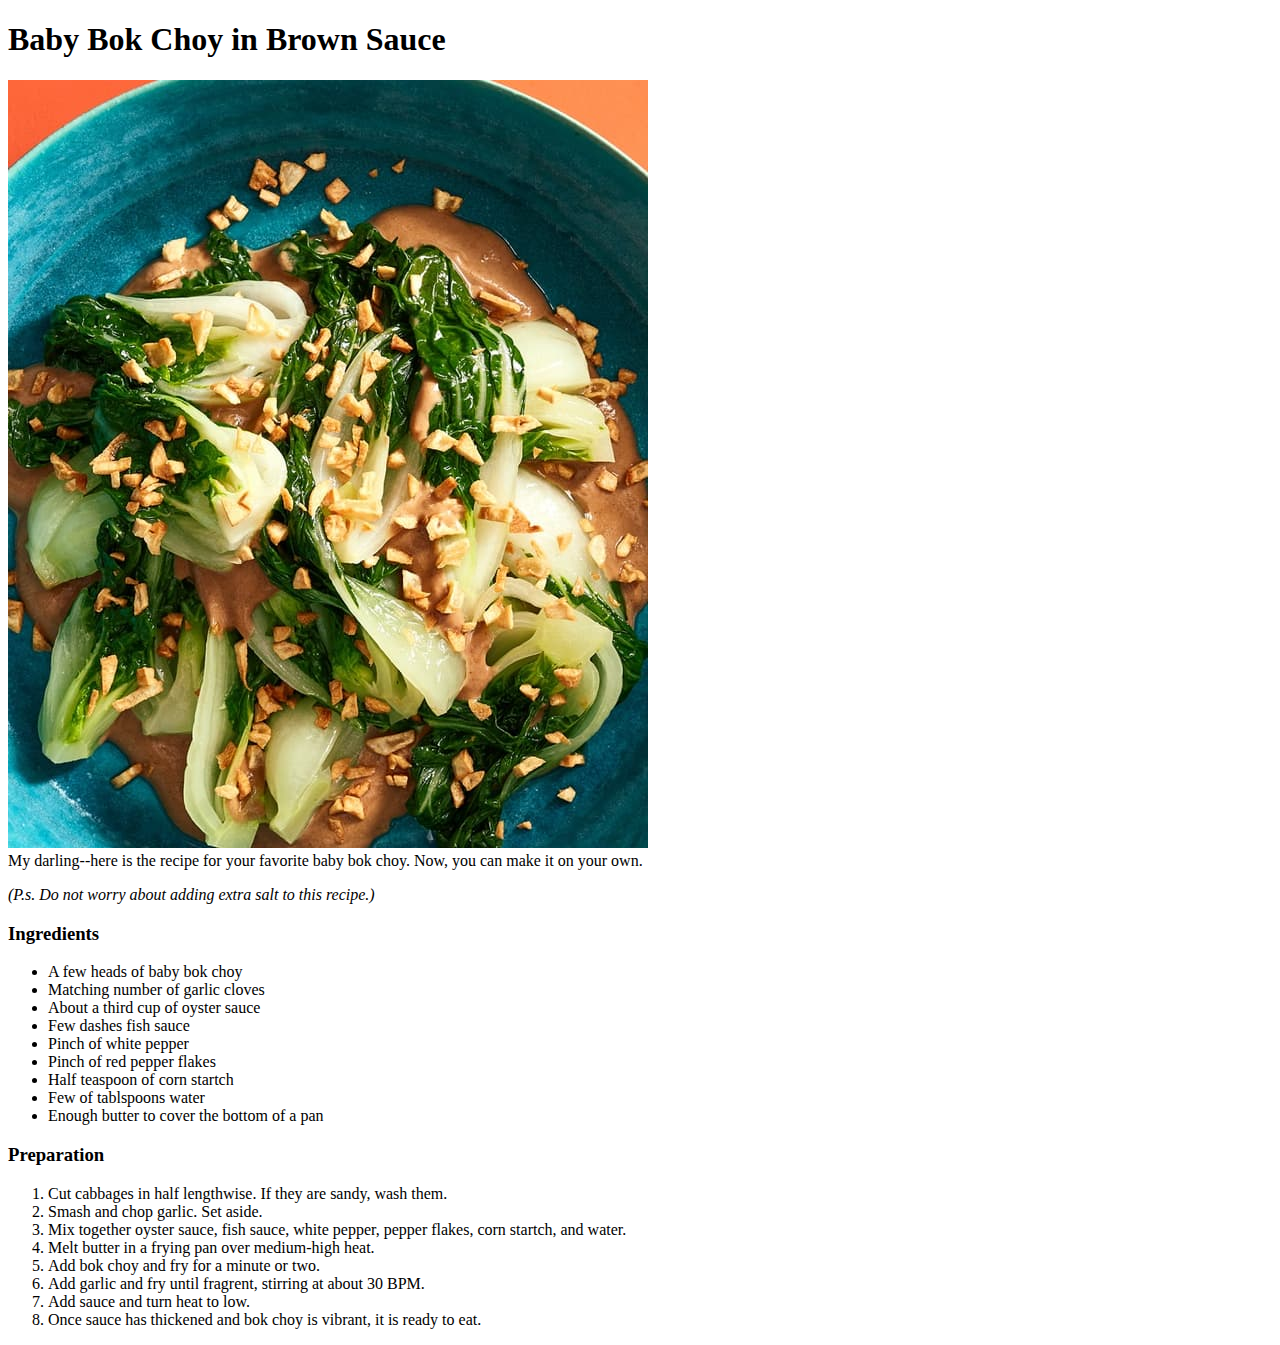
==== recipes/bokchoy.html @ 59cafb26 "Add recipe webpages" ====
<!DOCTYPE html>
<html lang="en">
<head>
    <meta charset="UTF-8">
    <meta http-equiv="X-UA-Compatible" content="IE=edge">
    <meta name="viewport" content="width=device-width, initial-scale=1.0">
    <title>Bok Choy</title>
</head>
<body>
    <h1>Baby Bok Choy in Brown Sauce</h1>

        <img src="../img/bokchoy.jpeg" alt="Baby bok choy in brown sauce with garlic">
    
    <div>
        My darling--here is the recipe for your favorite baby bok choy.
        Now, you can make it on your own.
        <p><em>(P.s. Do not worry about adding extra salt to this recipe.)</em></p>
    </div>        
    
    <h3>Ingredients</h3>
    <ul>
        <li>A few heads of baby bok choy</li>
        <li>Matching number of garlic cloves</li>
        <li>About a third cup of oyster sauce</li>
        <li>Few dashes fish sauce</li>
        <li>Pinch of white pepper</li>
        <li>Pinch of red pepper flakes</li>
        <li>Half teaspoon of corn startch</li>
        <li>Few of tablspoons water</li>
        <li>Enough butter to cover the bottom of a pan</li>
    
    </ul>
    <h3>Preparation</h3>
    <ol>
        <li>Cut cabbages in half lengthwise. If they are sandy, wash them.</li>
        <li>Smash and chop garlic. Set aside.</li>
        <li>Mix together oyster sauce, fish sauce, white pepper, pepper flakes, corn startch, and water.</li>
        <li>Melt butter in a frying pan over medium-high heat.</li>
        <li>Add bok choy and fry for a minute or two.</li>
        <li>Add garlic and fry until fragrent, stirring at about 30 BPM.</li>
        <li>Add sauce and turn heat to low.</li>
        <li>Once sauce has thickened and bok choy is vibrant, it is ready to eat.</li>
    </ol>
</body>
</html>
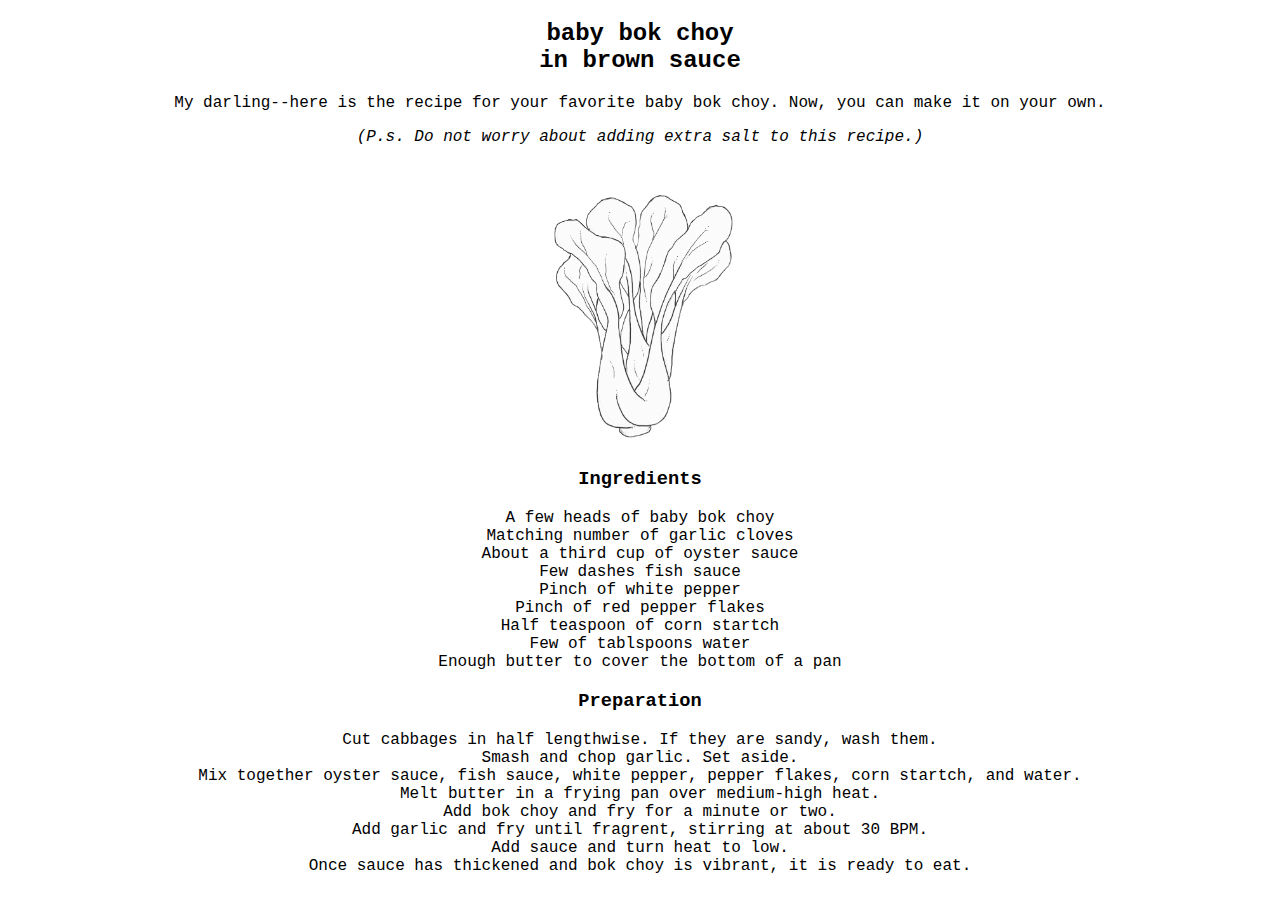
==== commit 650eef97: "Add CSS to bok choy page" ====
--- a/recipes/bokchoy.html
+++ b/recipes/bokchoy.html
@@ -4,21 +4,23 @@
     <meta charset="UTF-8">
     <meta http-equiv="X-UA-Compatible" content="IE=edge">
     <meta name="viewport" content="width=device-width, initial-scale=1.0">
-    <title>Bok Choy</title>
+    <link rel="stylesheet" href="../styles.css">
+    <title>bok choy</title>
 </head>
-<body>
-    <h1>Baby Bok Choy in Brown Sauce</h1>
-
-        <img src="../img/bokchoy.jpeg" alt="Baby bok choy in brown sauce with garlic">
+<body class="page">
+    <h2>baby bok choy<div>
+        in brown sauce</div></h2>
     
     <div>
         My darling--here is the recipe for your favorite baby bok choy.
         Now, you can make it on your own.
         <p><em>(P.s. Do not worry about adding extra salt to this recipe.)</em></p>
     </div>        
+
+    <img id="bokchoy" src="../img/bokchoydrawing2.png" alt="Baby bok choy in brown sauce with garlic">
     
     <h3>Ingredients</h3>
-    <ul>
+
         <li>A few heads of baby bok choy</li>
         <li>Matching number of garlic cloves</li>
         <li>About a third cup of oyster sauce</li>
@@ -29,9 +31,9 @@
         <li>Few of tablspoons water</li>
         <li>Enough butter to cover the bottom of a pan</li>
     
-    </ul>
+    
     <h3>Preparation</h3>
-    <ol>
+    
         <li>Cut cabbages in half lengthwise. If they are sandy, wash them.</li>
         <li>Smash and chop garlic. Set aside.</li>
         <li>Mix together oyster sauce, fish sauce, white pepper, pepper flakes, corn startch, and water.</li>
@@ -40,6 +42,6 @@
         <li>Add garlic and fry until fragrent, stirring at about 30 BPM.</li>
         <li>Add sauce and turn heat to low.</li>
         <li>Once sauce has thickened and bok choy is vibrant, it is ready to eat.</li>
-    </ol>
+    
 </body>
 </html>--- a/styles.css
+++ b/styles.css
@@ -0,0 +1,37 @@
+body,
+.index {
+    text-align: center;
+    font-family: 'Courier New', Courier, monospace;
+}
+
+h1,
+.index {
+    font-weight: lighter;
+    font-size: 64px;
+    padding: 50px
+}
+
+body,
+.page {
+    text-align: center;
+    font-family: 'Courier New', Courier, monospace;
+}
+
+
+.link {
+    font-size: 24px;
+}
+
+#mushroom {
+    padding: 25px;
+    height: auto;
+    width: 200px;
+    opacity: .8;   
+}
+
+#bokchoy {
+    height: auto;
+    width: 200px;
+    opacity: .8;
+
+}